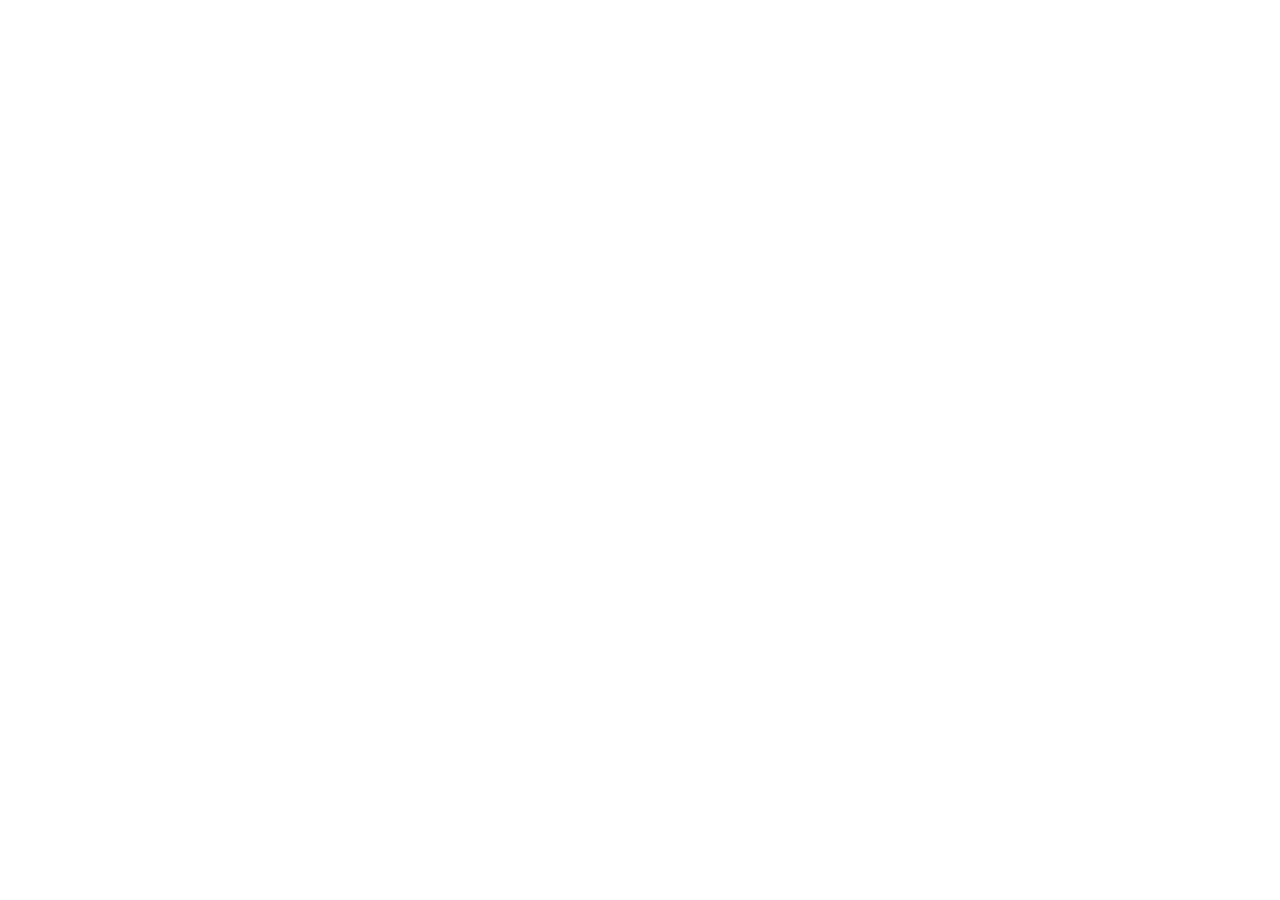
==== index.html @ d697c47a "Criei a pagina principal" ====
<!DOCTYPE html>
<html lang="pt-br">
<head>
    <meta charset="UTF-8">
    <meta name="viewport" content="width=device-width, initial-scale=1.0">
    <link rel="shortcut icon" href="favicon.ico" type="image/x-icon">
    <title>Projeto Redes Sociais</title>
</head>
<body>
    
</body>
</html>
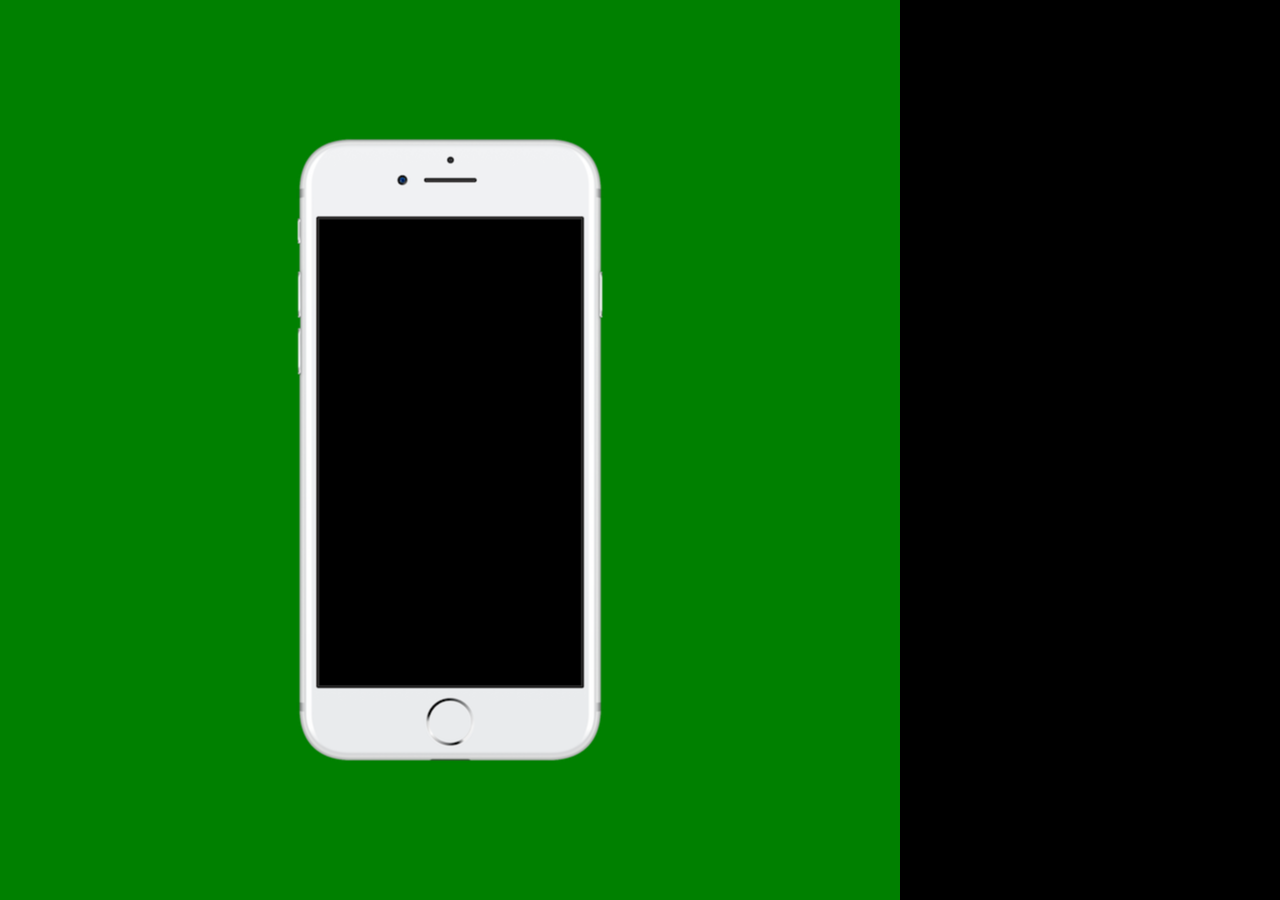
==== commit 3840f407: "atuallizacão pagina principal" ====
--- a/index.html
+++ b/index.html
@@ -4,9 +4,17 @@
     <meta charset="UTF-8">
     <meta name="viewport" content="width=device-width, initial-scale=1.0">
     <link rel="shortcut icon" href="favicon.ico" type="image/x-icon">
+    <link rel="stylesheet" href="estilos/style.css">
     <title>Projeto Redes Sociais</title>
 </head>
 <body>
-    
+    <main>
+        <section id="telefone">
+
+        </section>
+        <section id="Redes-sociais">
+            
+        </section>
+    </main>
 </body>
 </html>
--- a/estilos/style.css
+++ b/estilos/style.css
@@ -0,0 +1,35 @@
+@charset "UTF-8";
+
+* {
+    margin: 0px;
+    padding: 0px;
+    font-family: Arial, Helvetica, sans-serif;
+}
+
+html,body {
+    height: 100vh;
+    width: 100vh;
+    background-color: black;
+}
+
+body {
+    background: url('../imagens/fundo-madeira.jpg') no-repeat top center;
+    background-size: cover;
+    background-attachment: fixed;
+}
+
+main {
+    height: 100vh;
+    position: relative;
+    background-color: green;
+}
+
+section#telefone {
+    height: 627px;
+    width: 311px;
+    position: absolute;
+    top: 50%;
+    left: 50%;
+    transform: translate(-50%, -50%);
+    background: url('../imagens/frame-iphone.png') no-repeat;
+}
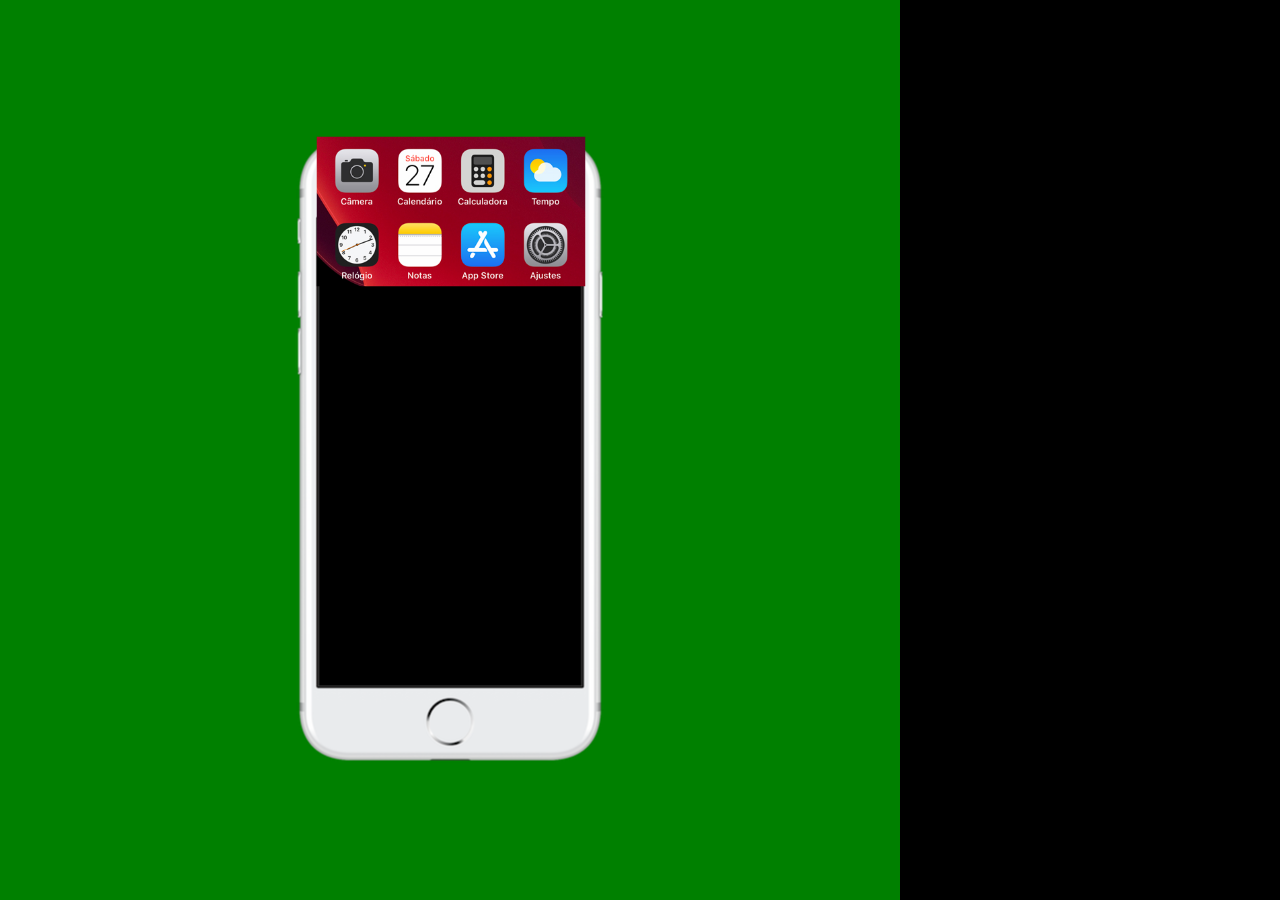
==== commit e4c6da2c: "criei a tela master" ====
--- a/index.html
+++ b/index.html
@@ -10,7 +10,7 @@
 <body>
     <main>
         <section id="telefone">
-
+            <iframe src="home.html" name="tela" id="tela" frameborder="0"></iframe>
         </section>
         <section id="Redes-sociais">
             
--- a/estilos/style.css
+++ b/estilos/style.css
@@ -32,4 +32,12 @@
     left: 50%;
     transform: translate(-50%, -50%);
     background: url('../imagens/frame-iphone.png') no-repeat;
+}
+
+iframe#tela {
+     position: relative;
+     top: 80 px;
+     left: 22px;
+     width: 269px;
+     height: 471 px ;
 }
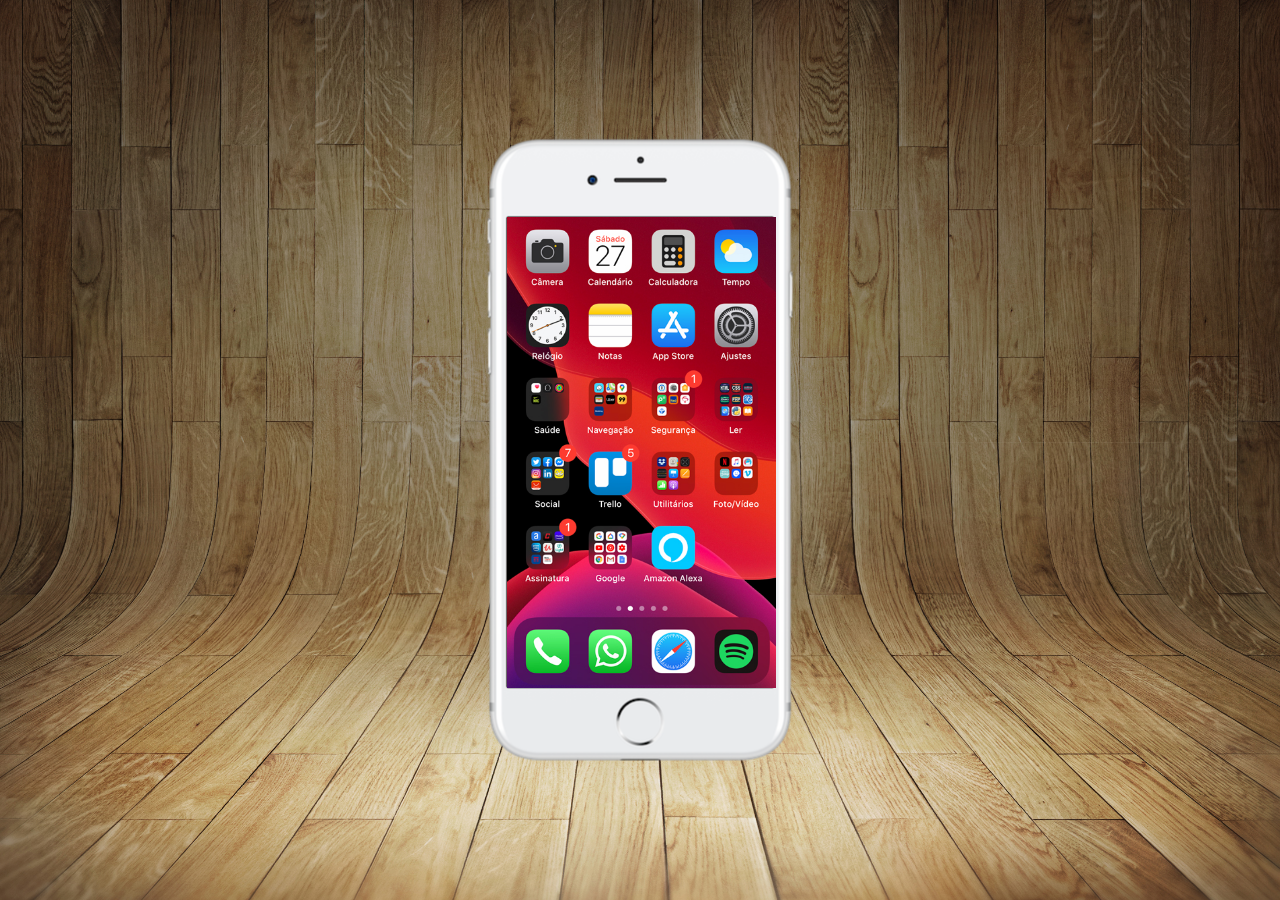
==== commit 7dae717d: "Criei a tela Home" ====
--- a/index.html
+++ b/index.html
@@ -10,7 +10,7 @@
 <body>
     <main>
         <section id="telefone">
-            <iframe src="home.html" name="tela" id="tela" frameborder="0"></iframe>
+            <iframe src="home.html" name="tela" id="tela" frameborder="0"> Seu navegador não é compatível com isso.</iframe>
         </section>
         <section id="Redes-sociais">
             
--- a/estilos/style.css
+++ b/estilos/style.css
@@ -8,7 +8,7 @@
 
 html,body {
     height: 100vh;
-    width: 100vh;
+    width: 100vw;
     background-color: black;
 }
 
@@ -21,23 +21,23 @@
 main {
     height: 100vh;
     position: relative;
-    background-color: green;
 }
 
 section#telefone {
-    height: 627px;
-    width: 311px;
     position: absolute;
     top: 50%;
     left: 50%;
     transform: translate(-50%, -50%);
+
+    height: 627px;
+    width: 311px;
     background: url('../imagens/frame-iphone.png') no-repeat;
 }
 
 iframe#tela {
-     position: relative;
-     top: 80 px;
-     left: 22px;
-     width: 269px;
-     height: 471 px ;
+    position: relative;
+    top: 80px;
+    left: 22px;
+    width: 269px;
+    height: 471px;
 }
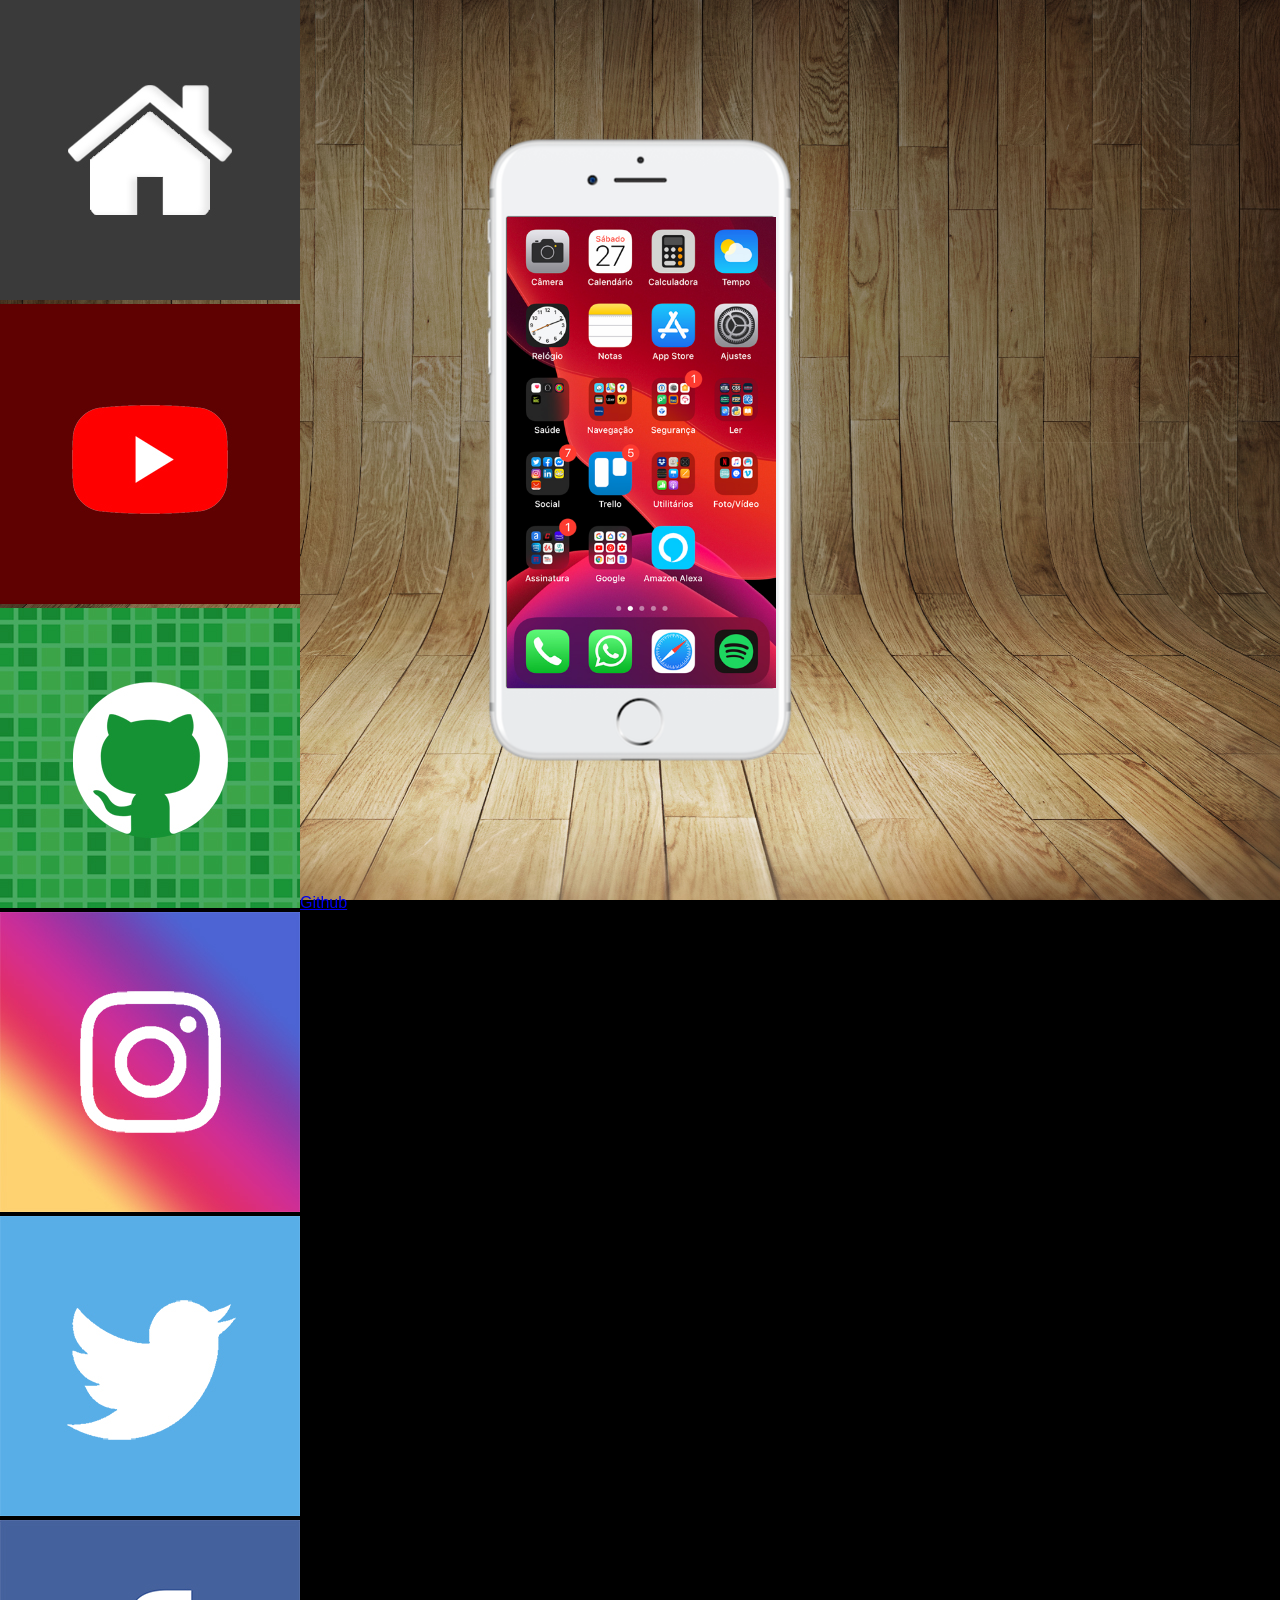
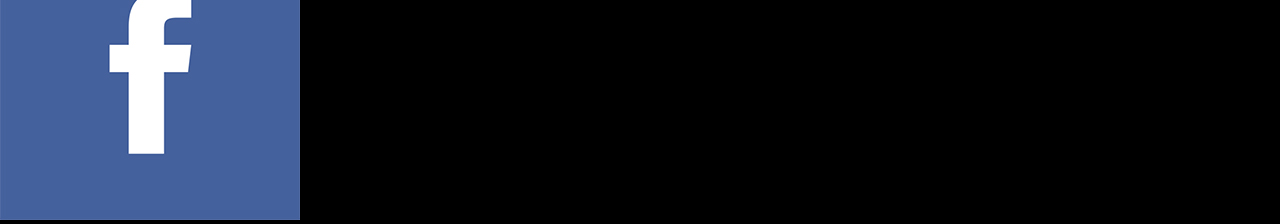
==== commit 8da54475: "Criei botões na lateral" ====
--- a/index.html
+++ b/index.html
@@ -10,10 +10,17 @@
 <body>
     <main>
         <section id="telefone">
-            <iframe src="home.html" name="tela" id="tela" frameborder="0"> Seu navegador não é compatível com isso.</iframe>
+            <iframe src="home.html" name="tela" id="tela" frameborder="0"> 
+                Seu navegador não é compatível com isso.
+            </iframe>
         </section>
         <section id="Redes-sociais">
-            
+            <a href="#" target="tela"><img src="imagens/logo-home.jpg" alt="Home"></a> <br>
+            <a href="#" target="tela"><img src="imagens/logo-youtube.jpg" alt="Youtube"></a> <br>
+            <a href="#" target="tela"><img src="imagens/logo-github.jpg" alt="">Github</a> <br>
+            <a href="#" target="tela"><img src="imagens/logo-instagram.jpg" alt="Instagram"></a> <br>
+            <a href="#" target="tela"><img src="imagens/logo-twitter.jpg" alt="Twitter"></a> <br>
+            <a href="#" target="tela"><img src="imagens/logo-facebook.jpg" alt="Facebook"></a>
         </section>
     </main>
 </body>
--- a/estilos/style.css
+++ b/estilos/style.css
@@ -40,4 +40,22 @@
     left: 22px;
     width: 269px;
     height: 471px;
+}
+section#redes-sociais{
+    text-align: right;
+}
+section#redes-sociais img {
+    width: 50px;
+    margin: 10px;
+    border-radius: 50%;
+    box-shadow: 2px 2px 5px black;
+    box-sizing: border-box;
+
+}
+
+section#redes-sociais img:hover {
+    border: 2px solid rgba(255, 255, 255, 0.637);
+    transform: translate(-3px,-3px);
+    box-shadow: 5px 5px 10px black;
+    transition: transform .3s;
 }
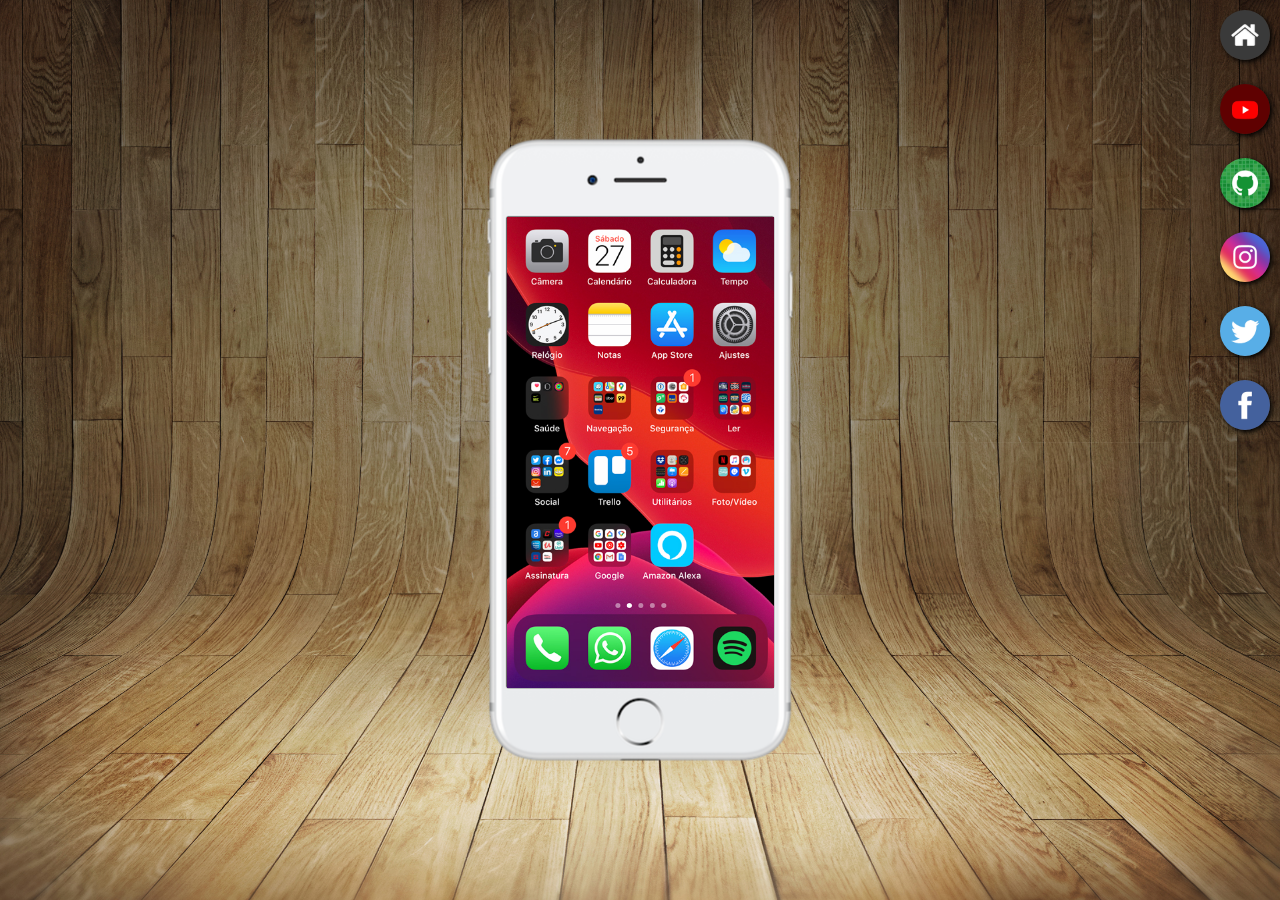
==== commit a38934d7: "adcionei telas para cada rede" ====
--- a/index.html
+++ b/index.html
@@ -15,12 +15,12 @@
             </iframe>
         </section>
         <section id="Redes-sociais">
-            <a href="#" target="tela"><img src="imagens/logo-home.jpg" alt="Home"></a> <br>
-            <a href="#" target="tela"><img src="imagens/logo-youtube.jpg" alt="Youtube"></a> <br>
-            <a href="#" target="tela"><img src="imagens/logo-github.jpg" alt="">Github</a> <br>
-            <a href="#" target="tela"><img src="imagens/logo-instagram.jpg" alt="Instagram"></a> <br>
-            <a href="#" target="tela"><img src="imagens/logo-twitter.jpg" alt="Twitter"></a> <br>
-            <a href="#" target="tela"><img src="imagens/logo-facebook.jpg" alt="Facebook"></a>
+            <a href="home.html" target="tela"><img src="imagens/logo-home.jpg" alt="Home"></a> <br>
+            <a href="youtube.html" target="tela"><img src="imagens/logo-youtube.jpg" alt="Youtube"></a> <br>
+            <a href="Github.html" target="tela"><img src="imagens/logo-github.jpg" alt="GitHub"></a> <br>
+            <a href="instagram.html" target="tela"><img src="imagens/logo-instagram.jpg" alt="Instagram"></a> <br>
+            <a href="twitter.html" target="tela"><img src="imagens/logo-twitter.jpg" alt="Twitter"></a> <br>
+            <a href="facebook.html" target="tela"><img src="imagens/logo-facebook.jpg" alt="Facebook"></a>
         </section>
     </main>
 </body>
--- a/estilos/style.css
+++ b/estilos/style.css
@@ -38,13 +38,13 @@
     position: relative;
     top: 80px;
     left: 22px;
-    width: 269px;
+    width: 267px;
     height: 471px;
 }
-section#redes-sociais{
+section#Redes-sociais{
     text-align: right;
 }
-section#redes-sociais img {
+section#Redes-sociais img {
     width: 50px;
     margin: 10px;
     border-radius: 50%;
@@ -53,7 +53,7 @@
 
 }
 
-section#redes-sociais img:hover {
+section#Redes-sociais img:hover {
     border: 2px solid rgba(255, 255, 255, 0.637);
     transform: translate(-3px,-3px);
     box-shadow: 5px 5px 10px black;
